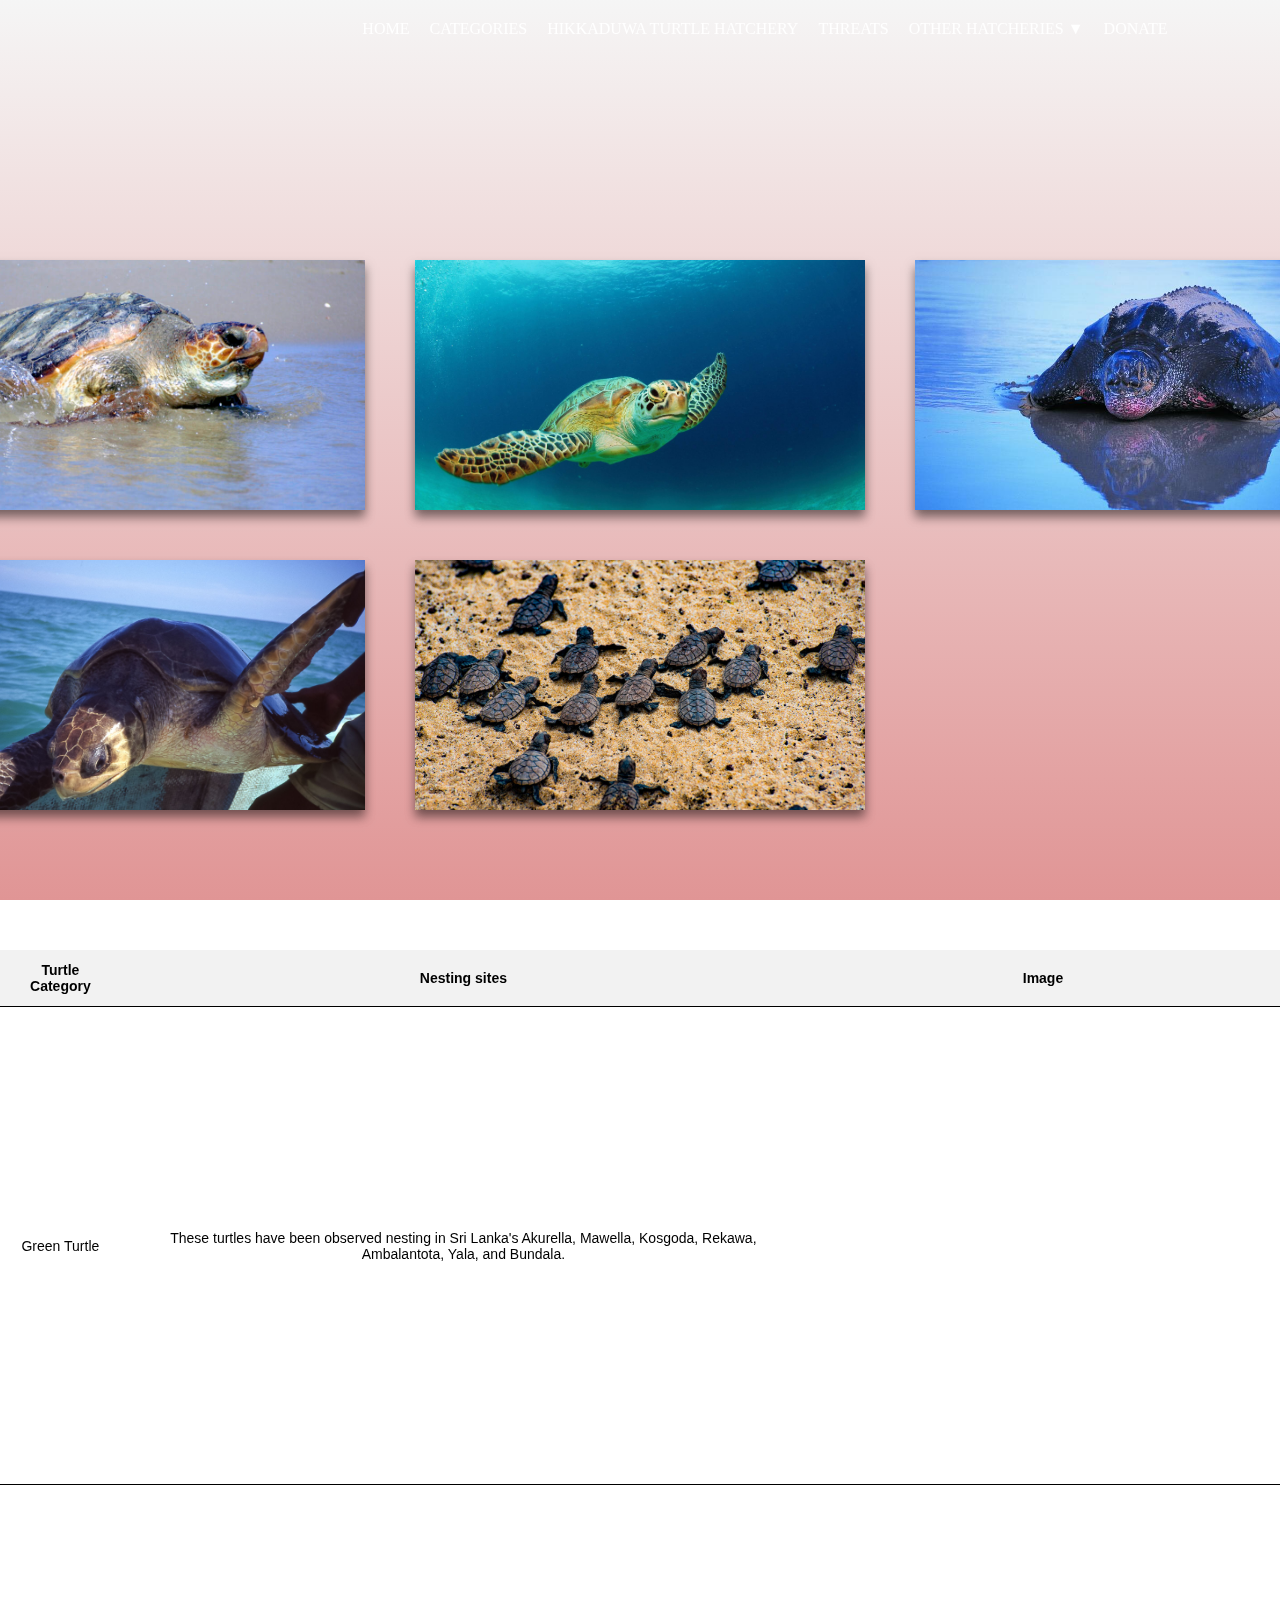
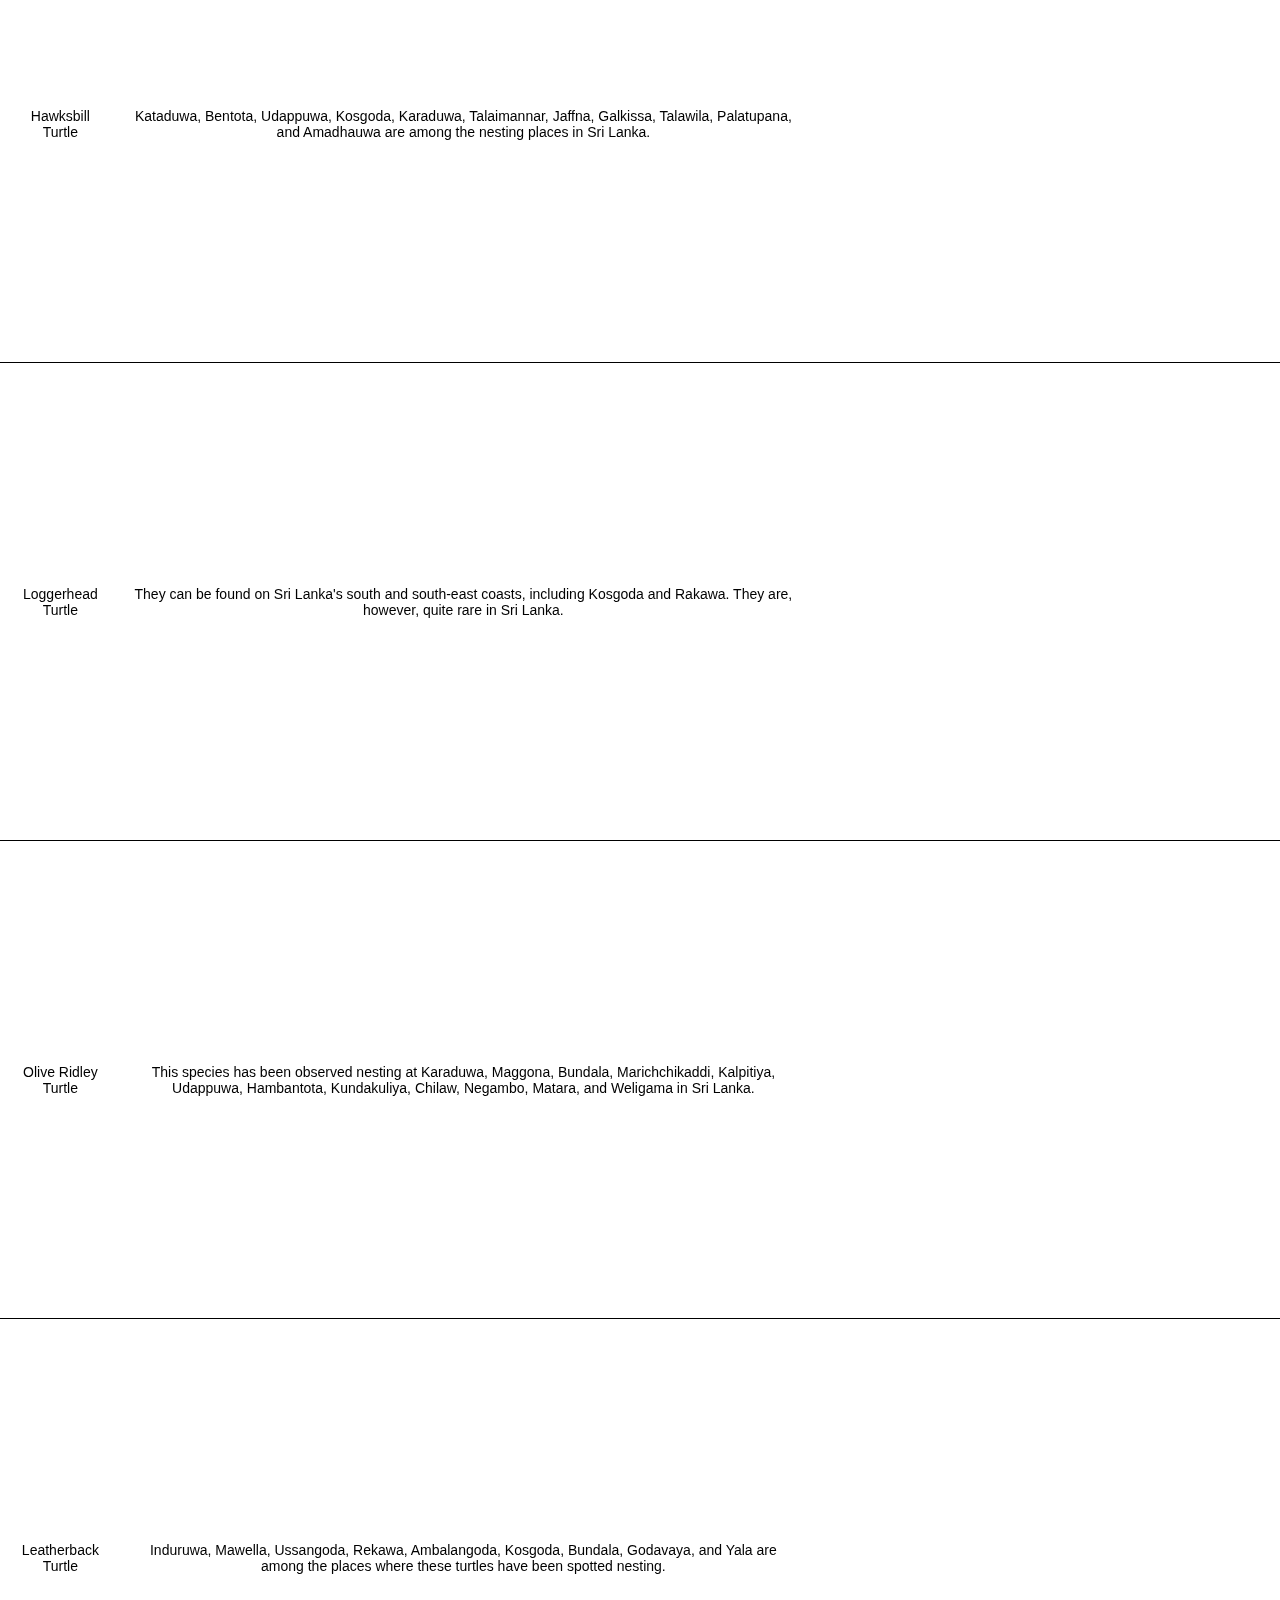
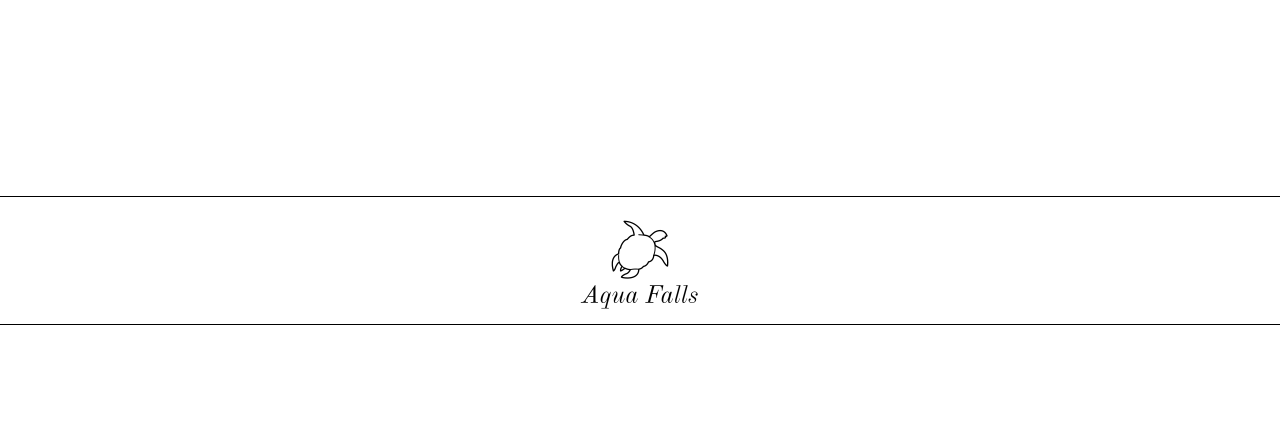
==== Turtle2.html @ e220e7ec "Add files via upload" ====
<!DOCTYPE html>
<html>
<head>
    <meta name="viewport" content="width=device-width, initial-scale=1.0">
    <title>Categories</title>
    <link rel="stylesheet" href="Turtle.css">
</head>
<body>
    <div class="heading">
        <video autoplay loop muted playsinline class="backgroundvid"> 
            <source src="Video/turtle15.mp4" type="video/mp4">
        </video>
        
        <nav>
            
            <div class="navlinks">
                <ul>
                    <li class="current-page"><a href="index.html">Home</a></li>
                    <li class="current-page"><a href="Turtle2.html">Categories</a></li>
                    <li class="current-page"><a href="Turtle3.html">Hikkaduwa Turtle Hatchery</a></li>
                    <li class="current-page"><a href="Turtle4.html">Threats</a></li>
                    <li class="current-page"><a > Other Hatcheries ▼</a>
                        <ul class="dropdown-list">
                          <li><a href="Turtle5.html">Kosgoda Hatchery</a></li>
                          <li><a href="Turtle6.html">Bentota Hatchery</a></li>
                        </ul>
                      </li>
                    <li class="current-page"><a href="Turtle7.html">Donate</a></li>
                </ul>
            </div>
        </nav>
      

        <div class="parent2">
            
        
            <div class="img2">
                <img src="images/turtle6.jpg">
                <div class="info1">
                    <h2>Loggerhead Turtles</h2>
                    <p>They are often red and brown in color, and as the name implies, are easily identified due to their enormous head! It can reach 1m in length and weighs 170-200kg. They are carnivores, and their big muscular jaws are suited for crushing mollusks and crustaceans.</p>
                </div>
            </div>
            <div class="img2">
                <img src="images/turtle7.jpg">
                <div class="info1">
                    <h2>Green Turtles</h2>
                    <p>Young Green Turtles are primarily carnivores. Adults, on the other hand, are herbivores that eat exclusively marine vegetation with their finely serrated jaws. They can reach a maximum length of 1m and weigh 250kg. Adult females lay between 120 and 140 eggs at a time.</p>
                </div>
            </div>
            <div class="img2">
                <img src="images/turtle10.jpg">
                <div class="info1">
                    <h2>Leatherback Turtles</h2>
                    <p>The leatherback sea turtle is the largest living turtle. Their body is sleek, with broad muscular shoulders. They have a secondary palate made up of vomer and palatine bones. As a result, the shell isn't extremely distinct. They have a 30 year average lifespan in captivity. Leatherback turtles are generally solitary.</p>
                </div>
            </div>
            <div class="img2">
                <img src="images/turtle14.png">
                <div class="info1">
                    <h2>Olive Ridley</h2>
                    <p>The Olive Ridley is the smallest of the sea turtles and one of two kinds of ridley turtles, reaching a maximum size of 65cm and weighing 35-45kg. Olive Ridley Turtles nest every year, and many of them lay their eggs on Kosgoda Beach, sometimes depositing more than 150 at once. They are omnivores, consuming crustaceans, fish, and some seaweed.</p>
                </div>
            </div>
            <div class="img2">
                <img src="images/turtles16.jpg">
                <div class="info1">
                    <h2>Hawksbills</h2>
                    <p>These are small sea turtles. Young hawksbill turtles have a heart-shaped carapace. As these turtles mature, their bodies flatten and their carapaces lengthen. Except for very old individuals, the lateral and posterior areas of the carapace are serrated in all of these turtles. Hawksbill turtle heads taper into a V shape, giving them the appearance of bird beaks.</p>
                </div>
           


           
        </div>
    </div>
    </div>



    <table class="turtle-table">
      <thead>
        <tr>
          <th>Turtle Category</th>
          <th>Nesting sites</th>
          <th>Image</th>
        </tr>
      </thead>
      <tbody>
        <tr>
          <td>Green Turtle</td>
          <td>These turtles have been observed nesting in Sri Lanka's Akurella, Mawella, Kosgoda, Rekawa, Ambalantota, Yala, and Bundala. </td>
          <td><iframe src="https://www.google.com/maps/embed?pb=!1m18!1m12!1m3!1d3965.463091692115!2d80.02243789678955!3d6.334004200000014!2m3!1f0!2f0!3f0!3m2!1i1024!2i768!4f13.1!3m3!1m2!1s0x3ae22bf93dc4ccc3%3A0xc83b2e78c04733d1!2sKosgoda%20Beach!5e0!3m2!1sen!2slk!4v1685178714309!5m2!1sen!2slk" width="450" height="450" style="border:0;" allowfullscreen="" loading="lazy" referrerpolicy="no-referrer-when-downgrade"></iframe></td>
        </tr>
        <tr>
          <td>Hawksbill Turtle</td>
          <td>Kataduwa, Bentota, Udappuwa, Kosgoda, Karaduwa, Talaimannar, Jaffna, Galkissa, Talawila, Palatupana, and Amadhauwa are among the nesting places in Sri Lanka.</td>
          <td><iframe src="https://www.google.com/maps/embed?pb=!1m18!1m12!1m3!1d3964.758234089115!2d79.99030624322968!3d6.425100577026755!2m3!1f0!2f0!3f0!3m2!1i1024!2i768!4f13.1!3m3!1m2!1s0x3ae22f1db5d1616d%3A0x43cf5843f5392518!2sBentota%20Beach!5e0!3m2!1sen!2slk!4v1685179005679!5m2!1sen!2slk" width="450" height="450" style="border:0;" allowfullscreen="" loading="lazy" referrerpolicy="no-referrer-when-downgrade"></iframe></td>
        </tr>
        <tr>
          <td>Loggerhead Turtle</td>
          <td>They can be found on Sri Lanka's south and south-east coasts, including Kosgoda and Rakawa. They are, however, quite rare in Sri Lanka. </td>
          <td><iframe src="https://www.google.com/maps/embed?pb=!1m18!1m12!1m3!1d45639.93825723532!2d80.80826589632407!3d6.036316897267013!2m3!1f0!2f0!3f0!3m2!1i1024!2i768!4f13.1!3m3!1m2!1s0x3ae6b5f45ab3a78d%3A0x40cd389a8beb90d5!2sRekawa%20Beach!5e0!3m2!1sen!2slk!4v1685179146358!5m2!1sen!2slk" width="450" height="450" style="border:0;" allowfullscreen="" loading="lazy" referrerpolicy="no-referrer-when-downgrade"></iframe></td>
        </tr>
        <tr>
          <td>Olive Ridley Turtle</td>
          <td>This species has been observed nesting at Karaduwa, Maggona, Bundala, Marichchikaddi, Kalpitiya, Udappuwa, Hambantota, Kundakuliya, Chilaw, Negambo, Matara, and Weligama in Sri Lanka.</td>
          <td><iframe src="https://www.google.com/maps/embed?pb=!1m18!1m12!1m3!1d945395.2623703628!2d78.9620055355516!3d5.847273426193575!2m3!1f0!2f0!3f0!3m2!1i1024!2i768!4f13.1!3m3!1m2!1s0x3ae231b8f65222d9%3A0x3684f7c291faa8e1!2sMaggona%20Beach!5e0!3m2!1sen!2slk!4v1685179270493!5m2!1sen!2slk" width="450" height="450" style="border:0;" allowfullscreen="" loading="lazy" referrerpolicy="no-referrer-when-downgrade"></iframe></td>
        </tr>
        <tr>
          <td>Leatherback Turtle</td>
          <td>Induruwa, Mawella, Ussangoda, Rekawa, Ambalangoda, Kosgoda, Bundala, Godavaya, and Yala are among the places where these turtles have been spotted nesting.</td>
          <td><iframe src="https://www.google.com/maps/embed?pb=!1m18!1m12!1m3!1d126902.45716595752!2d81.36208702614402!3d6.302857907133051!2m3!1f0!2f0!3f0!3m2!1i1024!2i768!4f13.1!3m3!1m2!1s0x3ae68368f8afa8bf%3A0x867a8f9ba29461a3!2sYala%20Beach!5e0!3m2!1sen!2slk!4v1685179362017!5m2!1sen!2slk" width="450" height="450" style="border:0;" allowfullscreen="" loading="lazy" referrerpolicy="no-referrer-when-downgrade"></iframe></td>
        </tr>
    
      </tbody>
      <tfoot>
        <tr>
            <td colspan="3" class="table-footer"><img src="images/Aqua Falls-logos_black.png" alt="Footer Image"></td>
        </tr>
      </tfoot>
    </table>
  
</html>
---- Turtle.css ----
* {
    margin: 0;
    padding: 0;
    box-sizing: border-box;
    font-family: 'Poppins', sans-serif;
    filter: brightness(100%);
}

.heading {
    width: 100%;
    height: 100vh;
    background-image: linear-gradient(rgba(241, 241, 241, 0.7), rgba(211, 104, 104, 0.7));
    position: relative;
    padding: 0 5%;
    display: flex;
    align-items: center;
    justify-content: center;
}

nav {
    width: 100%;
    position: absolute;
    top: 0;
    left: 0;
    padding: 20px 8%;
    display:grid;
    justify-content: end;
    
   
}

nav .fa {
  display: none;
}

.logo {
    width: 600px;
    position: relative;
    top: 0;
    left: 0;
    
}
.dropdown-list {
    display: none;
    position: absolute;
    background-color: transparent;
    padding: 0;
    margin: 0;
   
    z-index: 1;
    opacity: 0;
    transition: opacity 0.3s ease;
  }
  
  li.current-page:hover .dropdown-list {
    display: block;
    opacity: 1;
  }
  
  .dropdown-list li {
    list-style: none;
    padding: 8px 16px;
  }
  
  .dropdown-list li a {
    display: block;
    color: #fffafa;
    text-decoration: none;
  }
  
  .dropdown-list li a:hover {
    background-color: #f24141;
  }
  

.navlinks ul li a{
    text-decoration: none;
    color: #fff;
    text-transform: uppercase;
    font-family: cursive;

}
.navlinks ul li{
    list-style: none;
    display: inline-block;
    margin:0 10px;
    position: relative;
    

}
.navlinks ul li::after{
    content:'';
    height:3px;
    width:0;
    background: #009688;;
    position: absolute;
    left:0;
    bottom:-10px;
    transition:0.5s;
}

.navlinks ul li:hover::after{
    width:100%;
}



.content {
    text-align: center;
}

.content h1 {
    font-style: italic;
    font-family: cursive;
    font-size: 50px;
    color: #fff;
    font-weight: 500;
   

   
}



.content a {
    font-family: cursive;
    font-style: unset;
    text-decoration: none;
    display: inline-block;
    color: black;
    font-size: 24px;
    border: 1px solid #fff;
    padding: 11px 60px;
    border-radius: 50px;
    margin-top: 80px;
}

.backgroundvid {
    position: absolute;
    right: 0;
    bottom: 0;
    z-index: -1;
    background-size: cover;
}




.text {
    width: 70%;
    margin: auto;
    text-align: center;
    padding-top: 50px;
    background-color: white;
    margin-top: 40px;
    
}



h1 {
    font-size: 34px;
    font-weight: 600;
    font-style: italic;
    font-family: cursive;
}

p {
    color: #000000;
    font-size: 19px;
    font-weight: 300;
    line-height: 22px;
    padding: 10px;
    font-style: italic;
    font-family: cursive;
}

.textmain {
    margin-top: 5%;
    display: flex;
    justify-content: left;
    font-style: italic;
    font-family: cursive;
}

h2 {
    font-family: cursive;
    text-align: center;
    font-weight: 600;
    margin: 10px 0;
}

.parent {
    display: flex;
    width: 100%;
    justify-content: space-around;
    margin-top: 50px;
    margin-bottom: 50px;
    
    
}

.img1{
    width: 450px;
    height: 250px;
    padding: 2rem 1rem;
    background: #fff;
    position: relative;
    display: flex;
    align-items: flex-end;
    box-shadow: 0px 7px 10px rgba(0,0,0,0.5);
    transition: 0.5s ease-in-out;
   
}


.img1:hover {
    transform: translateY(20px);
}

.img1:before {
    content: "";
    position: absolute;
    top: 0;
    left: 0;
    display: block;
    width: 450px;
    height: 250px;
    background: linear-gradient(to bottom,rgba(6, 208, 253, 0.5), rgb(51, 58, 255));
    z-index: 2;
    transition: 0.5s all;
    opacity: 0;
    
}

.img1:hover:before {
    opacity: 1;
}
.img1 img{
    width: 450px;
    height: 250px;
    object-fit: cover;
    position: absolute;
    top: 0;
    left: 0;
    

}


.img1 .info{
    position: relative;
    z-index: 3;
    color: #fff;
    opacity: 0;
    transform: translateY(30px);
    transition: 0.5s all;
    
    
}

.info p{
    align-items: center;
    justify-content: center;
    color: black;
    font-weight: 600;
    font-family:'Lucida Sans', 'Lucida Sans Regular', 'Lucida Grande', 'Lucida Sans Unicode', Geneva, Verdana, sans-serif;
    font-size: larger;

}
.img1:hover .info{
    opacity: 1;
    transform: translateY(0px);

}

.img1 .info h2{
       margin-top: -20px;
       font-family: cursive;
       font-weight: 400;


}
.img1 .info p{
  
    font-size: 15px;
    margin-top: 8px;
    margin-bottom: 20px;
}

/* End of first page */

/* Footer styles */

.Footer {
    background-color: #000000;
    padding: 20px;
    text-align: center;
    border: 0px solid #000000;  
    margin-top: 150px;
    width: 100%;
    height: 100%;
  }
  
  .Footer h3 {
    font-size: 18px;
    margin-bottom: 10px;
    color: #fff;
  }
  
  .Footer p {
    margin-bottom: 5px;
    color: #fff;
  }
  
  .Footer ul {
    list-style-type: none;
    padding: 0;
    margin-top: 10px;
  }
  
  .Footer ul li {
    display: inline-block;
    margin-right: 10px;
  }
  
  .Footer ul li a {
    color: #333;
    text-decoration: none;
  }
  
  .Footer ul li a:hover {
    color: #666;
  }
  
  
/* second-page */

.parent2 {
    display: grid;
    grid-template-columns: repeat(3, 2fr);
    grid-template-rows: repeat(2, auto);
    gap: 50px;
    justify-content: center;
    margin-top: 170px;
}

.img2{
  width: 450px;
  height: 250px;
  padding: 2rem 1rem;
  background: #fff;
  position: relative;
  display: flex;
  align-items: flex-end;
  box-shadow: 0px 7px 10px rgba(0,0,0,0.5);
  transition: 0.5s ease-in-out;
 
}


.img2:hover {
  transform: translateY(20px);
}

.img2:before {
  content: "";
  position: absolute;
  top: 0;
  left: 0;
  display: block;
  width: 450px;
  height: 250px;
  background: linear-gradient(to bottom,rgba(6, 208, 253, 0.5), rgb(51, 58, 255));
  z-index: 2;
  transition: 0.5s all;
  opacity: 0;
  
}

.img2:hover:before {
  opacity: 1;
}
.img2 img{
  width: 450px;
  height: 250px;
  object-fit: cover;
  position: absolute;
  top: 0;
  left: 0;
  

}


.img2 .info1{
  position: relative;
  z-index: 3;
  color: #fff;
  opacity: 0;
  transform: translateY(30px);
  transition: 0.5s all;
  
  
}

.info1 p{
  align-items: center;
  justify-content: center;
  color: black;
  font-weight: 600;
  font-family:'Lucida Sans', 'Lucida Sans Regular', 'Lucida Grande', 'Lucida Sans Unicode', Geneva, Verdana, sans-serif;
  font-size: larger;

}
.img2:hover .info1{
  opacity: 1;
  transform: translateY(0px);

}

.img2 .info1 h2{
     margin-top: -20px;
     font-family: cursive;
     font-weight: 400;


}
.img2 .info1 p{

  font-size: 15px;
  margin-top: 8px;
  margin-bottom: 20px;
}
.parent2 h2{
    font-family: cursive;
    font-weight: 600;
    color: rgb(6, 0, 47);


    
}
.image-button {
    display: inline-block;
    width: 400px; 
    height: 300px; 
    border: none;
    transition: opacity 0.3s ease;
    align-items: center;
    justify-content: center;
  }
  
  .image-button:hover {
    opacity: 0.8;
    
  }
  

  /* table */
  .turtle-table {
    width: 100%;
    border-collapse: collapse;
    margin-top: 50px;
    margin-left: auto;
    margin-right: auto;
  }
  
  .turtle-table th,
  .turtle-table td {
    padding: 12px;
    text-align: center;
    border-bottom: 1px solid #000000;
    font-family: "Arial", sans-serif;
    font-size: 14px;
  }
  
  .turtle-table th {
    background-color: #f2f2f2;
    font-weight: bold;
  }
  
  .turtle-table td {
    background-color: #ffffff;
  }
  
  .turtle-table img {
    max-width: 100%;
    height: auto;
    box-shadow: 0px 2px 4px rgba(0, 0, 0, 0.1);
  }
  
  .turtle-table a {
    text-decoration: none;
  }
  
  .turtle-table a:hover {
    opacity: 0.8;
  }
  
  .table-footer img {
    max-width: 300px;
    margin-top: -80px;
    margin-bottom: -120px;
    box-shadow: 0px 0px 0px rgba(0, 0, 0, 0.5);
  }
  
  

  /* third-page */


  .fourth-header {
    width: 100%;
    height: 100vh;
    position: relative;
    padding: 0 5%;
    display: flex;
    align-items: center;
    justify-content: center;
    background-color: #f7f7f7;
  }
  
  .fourth-header2 {
    position: absolute;
    top: 50%;
    left: 50%;
    transform: translate(-50%, -50%);
    color: #333333;
    text-align: center;
    font-family: 'Segoe UI', Tahoma, Geneva, Verdana, sans-serif;
  }
  
  .fourth-header2 h1 {
    font-size: 45px;
    font-weight: 500;
    color: #000000;
    margin-top: 50px;
  }
  
  .fourth-header2 p {
    font-size: 22px;
    font-weight: 400;
    line-height: 1.5;
    color: #f5f5f5;
    margin-top: 30px;
    font-family:Georgia, 'Times New Roman', Times, serif;
  }
  

 

  
 

  /* links for 2nd page */
  .navlinks2 ul li a{
    text-decoration: none;
    color: #000000;
    text-transform: uppercase;
    font-family: cursive;

}
.navlinks2 ul li{
    list-style: none;
    display: inline-block;
    margin:0 20px;
    position: relative;
    

}
.navlinks2 ul li::after{
    content:'';
    height:3px;
    width:0;
    background: #000000;;
    position: absolute;
    left:0;
    bottom:-10px;
    transition:0.5s;
}

.navlinks2 ul li:hover::after{
    width:100%;
}

.backgroundvid2 {
  position: absolute;
  right: 0;
  bottom: 0;
  z-index: -1;
  background-size: cover;
}
/* 3rd page images */

.container .card .image {
    position: relative;
    width: 450px;
    height: 250px;
    background-size: cover;
    background-position: center;
  }
  
  .container .card .image img {
    width: 470px;
    height: 270px;
    object-fit: cover;
  }
  
  
  
  .container {
    display: flex;
    justify-content: center;
    align-items: center;
    flex-wrap: wrap;
    margin-top: 50px;
  }
  
  .container .card {
    position: relative;
    width: 450px;
    height: 250px;
    margin: 50px;
  }
  
  .container .card:nth-of-type(2) {
    transform: rotate(5deg);
  }
  
  .container .card .image {
    position: relative;
    width: 450px;
    height: 250px;
    background-size: cover;
   
  }
  
  .container .card:before {
    content: "";
    position: absolute;
    top: 0;
    left: 0;
    width: 450px;
    height: 250px;
    border: 10px solid #fb4545;
    z-index: 1;
    background: linear-gradient(145deg, #ffffff, #e6e6e6);
    box-shadow: 7px 7px 21px #ffffff, -7px -7px 21px #db7878;
    background: transparent;
   
  }
  

  
  
  
  .container .card .info {
    position: absolute;
    top: 0;
    left: 0;
    width: 450px;
    height: 250px;
    padding: 50px 30px 30px 30px;
    transform: translate(10px, 10px);
    text-align: center;
    background-color: rgba(254, 82, 82, 0.5);
    color: #fff;
    line-height: 1.4;
    font-size: 20px;
    opacity: 0;
    transition-duration: 1s;
  }
  
  .container .card:hover .info {
    opacity: 1;
  }
  
  
  .fourth-section {
    position: relative;
    color: #333333;
    text-align: center;
    font-family:Cambria, Cochin, Georgia, Times, 'Times New Roman', serif;
    margin-top: 40px;
  }
  
  .fourth-header3 h2 {
    font-size: 28px;
    font-weight: 200;
    color: #000000;
    margin-bottom: 20px;
    font-family:'Lucida Sans', 'Lucida Sans Regular', 'Lucida Grande', 'Lucida Sans Unicode', Geneva, Verdana, sans-serif;
  }
  
  .map-container {
    width: 100%;
    height: 450px;
    margin-top: 20px;
    border-top: 5px solid black;
  }
  
  .map-container iframe {
    width: 100%;
    height: 600px;
  
  }

  * {
    margin: 0;
    padding: 0;
    box-sizing: border-box;
    font-family: 'Poppins', sans-serif;
    filter: brightness(100%);
}

/* Heading */
.heading {
    width: 100%;
    height: 100vh;
    background-image: linear-gradient(rgba(241, 241, 241, 0.7), rgba(211, 104, 104, 0.7));
    position: relative;
    padding: 0 5%;
    display: flex;
    align-items: center;
    justify-content: center;
}

.logo {
    width: 100%;
    max-width: 600px;
    height: auto;
}

.navlinks ul {
    list-style: none;
    display: flex;
    justify-content: flex-end;
}

.navlinks ul li {
    margin: 0 10px;
    position: relative;
}

.navlinks ul li::after {
    content: '';
    height: 3px;
    width: 0;
    background: #009688;
    position: absolute;
    left: 0;
    bottom: -10px;
    transition: 0.5s;
}

.navlinks ul li:hover::after {
    width: 100%;
}

.navlinks ul li a {
    text-decoration: none;
    color: #fff;
    text-transform: uppercase;
    font-family: cursive;
}

.dropdown-list {
    display: none;
    position: absolute;
    background-color: transparent;
    padding: 0;
    margin: 0;
    z-index: 1;
    opacity: 0;
    transition: opacity 0.3s ease;
}

li.current-page:hover .dropdown-list {
    display: block;
    opacity: 1;
}

.dropdown-list li {
    list-style: none;
    padding: 8px 16px;
}

.dropdown-list li a {
    display: block;
    color: #fffafa;
    text-decoration: none;
}

.dropdown-list li a:hover {
    background-color: #f24141;
}

.content {
    text-align: center;
}

.content h1 {
    font-style: italic;
    font-family: cursive;
    font-size: 4vw;
    color: #fff;
    font-weight: 500;
    margin-top: 2rem;
}

/* Text Section */
.text {
    width: 100%;
    max-width: 1200px;
    margin: 2rem auto;
    padding: 2rem;
    background-color: white;
}

.text h1 {
    font-size: 2.5rem;
    font-weight: 600;
    font-style: italic;
    font-family: cursive;
    margin-bottom: 1rem;
}

.text p {
    font-size: 1.2rem;
    font-weight: 300;
    line-height: 1.5;
    margin-bottom: 1rem;
    font-style: italic;
    font-family: cursive;
}

.textmain {
    margin-top: 5%;
    display: flex;
    flex-wrap: wrap;
    justify-content: space-between;
    font-style: italic;
    font-family: cursive;
}

.textmain .row {
    flex: 0 0 48%;
    margin-bottom: 2rem;
}

.textmain h2 {
    font-family: cursive;
    text-align: center;
    font-weight: 600;
    margin: 10px 0;
}

/* Image Section */
.parent {
    display: flex;
    justify-content: space-around;
    flex-wrap: wrap;
    width: 100%;
    margin-top: 5%;
    font-style: italic;
    font-family: cursive;
}

.image-container {
    flex: 0 0 31%;
    margin-bottom: 2rem;
}

.image-container img {
    width: 100%;
    height: auto;
}

.image-container p {
    font-size: 1.2rem;
    font-weight: 300;
    text-align: center;
    margin-top: 1rem;
}

/* Footer */
.footer {
    width: 100%;
    background-color: #333;
    color: #fff;
    padding: 1rem;
    text-align: center;
    font-size: 0.8rem;
    font-style: italic;
    font-family: cursive;
}

.footer a {
    color: #fff;
    text-decoration: none;
}

@media only screen and (max-width: 768px) {
    .navlinks ul li {
        margin: 0 5px;
    }

    .content h1 {
        font-size: 6vw;
    }

    .textmain .row {
        flex: 0 0 100%;
    }

    .image-container {
        flex: 0 0 100%;
    }
    .navlinks {
      flex-direction: column;
  }

  .navlinks ul li {
      margin: 10px 0;
  }

  .navlinks ul li::after {
      display: none;
  }

  .dropdown-list {
      position: static;
      opacity: 1;
      background-color: transparent;
      margin-top: 10px;
  }

  .dropdown-list li {
      padding: 8px 0;
  }

}
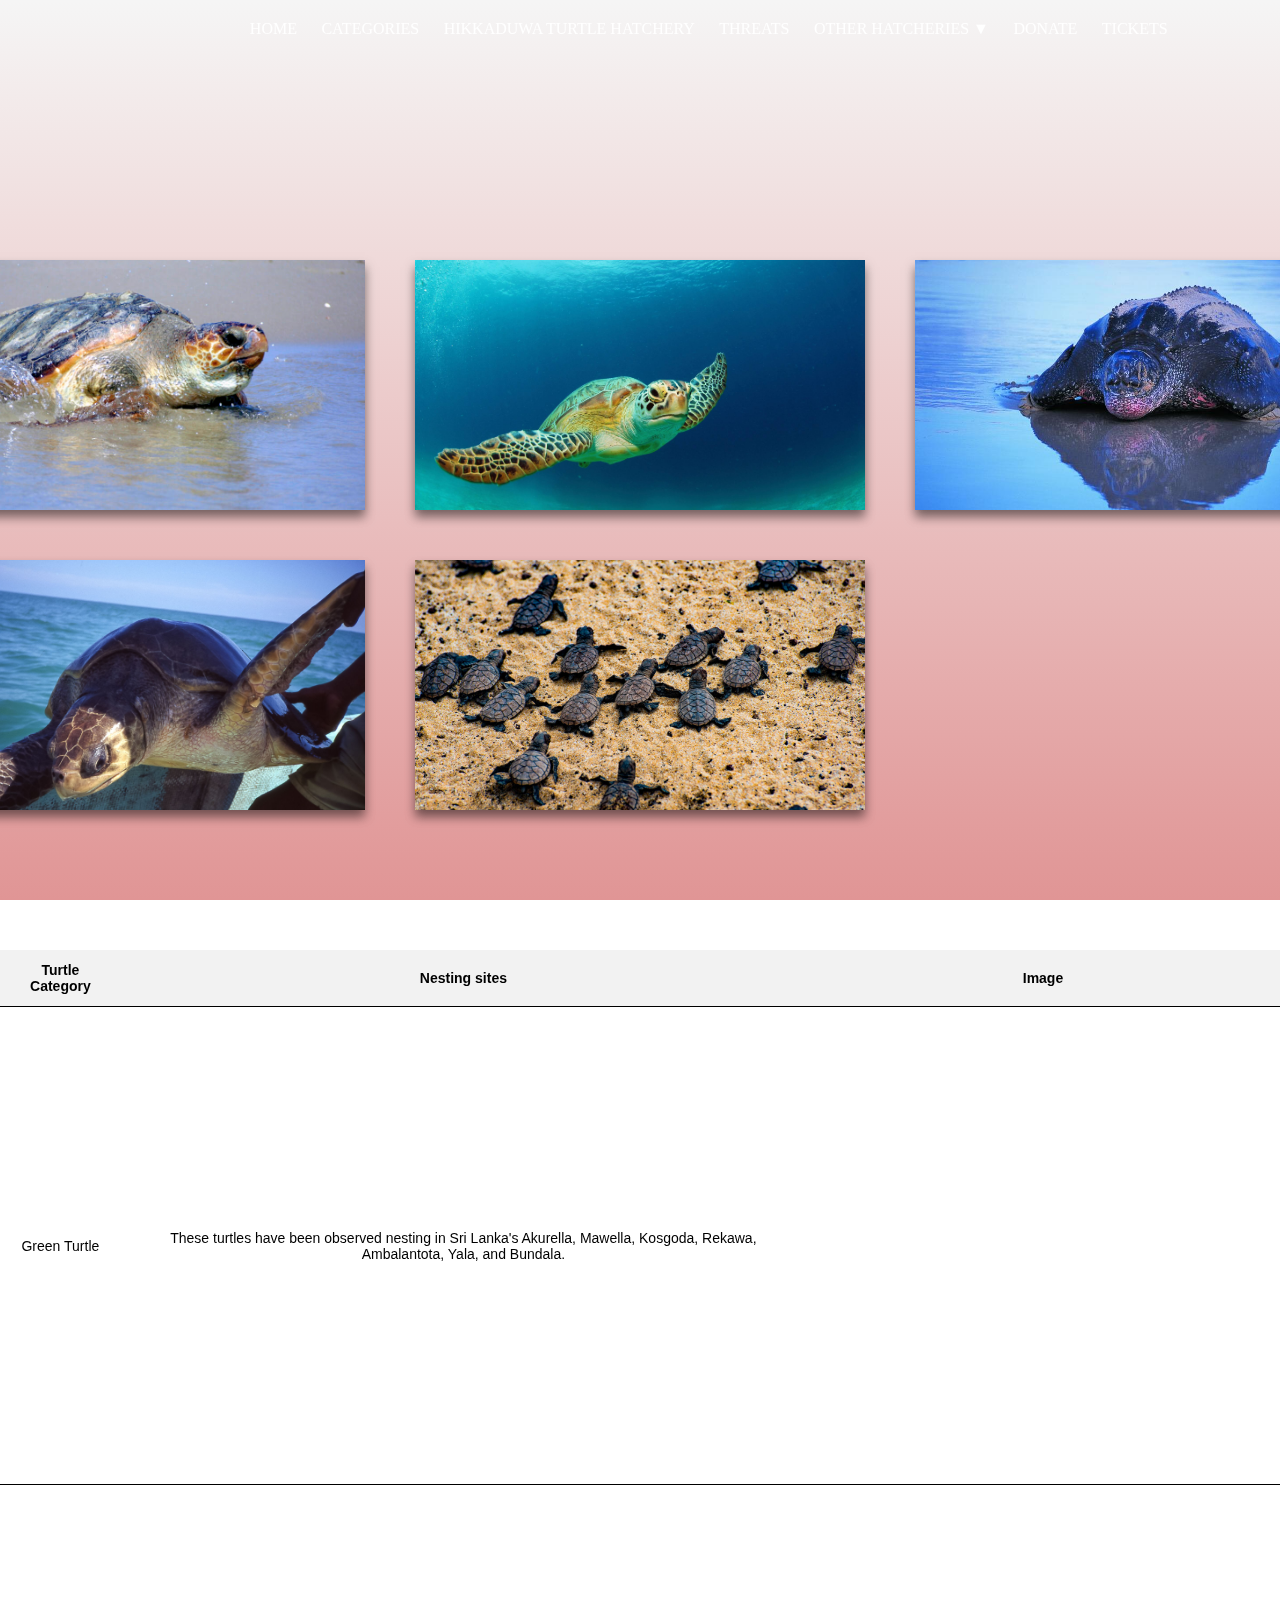
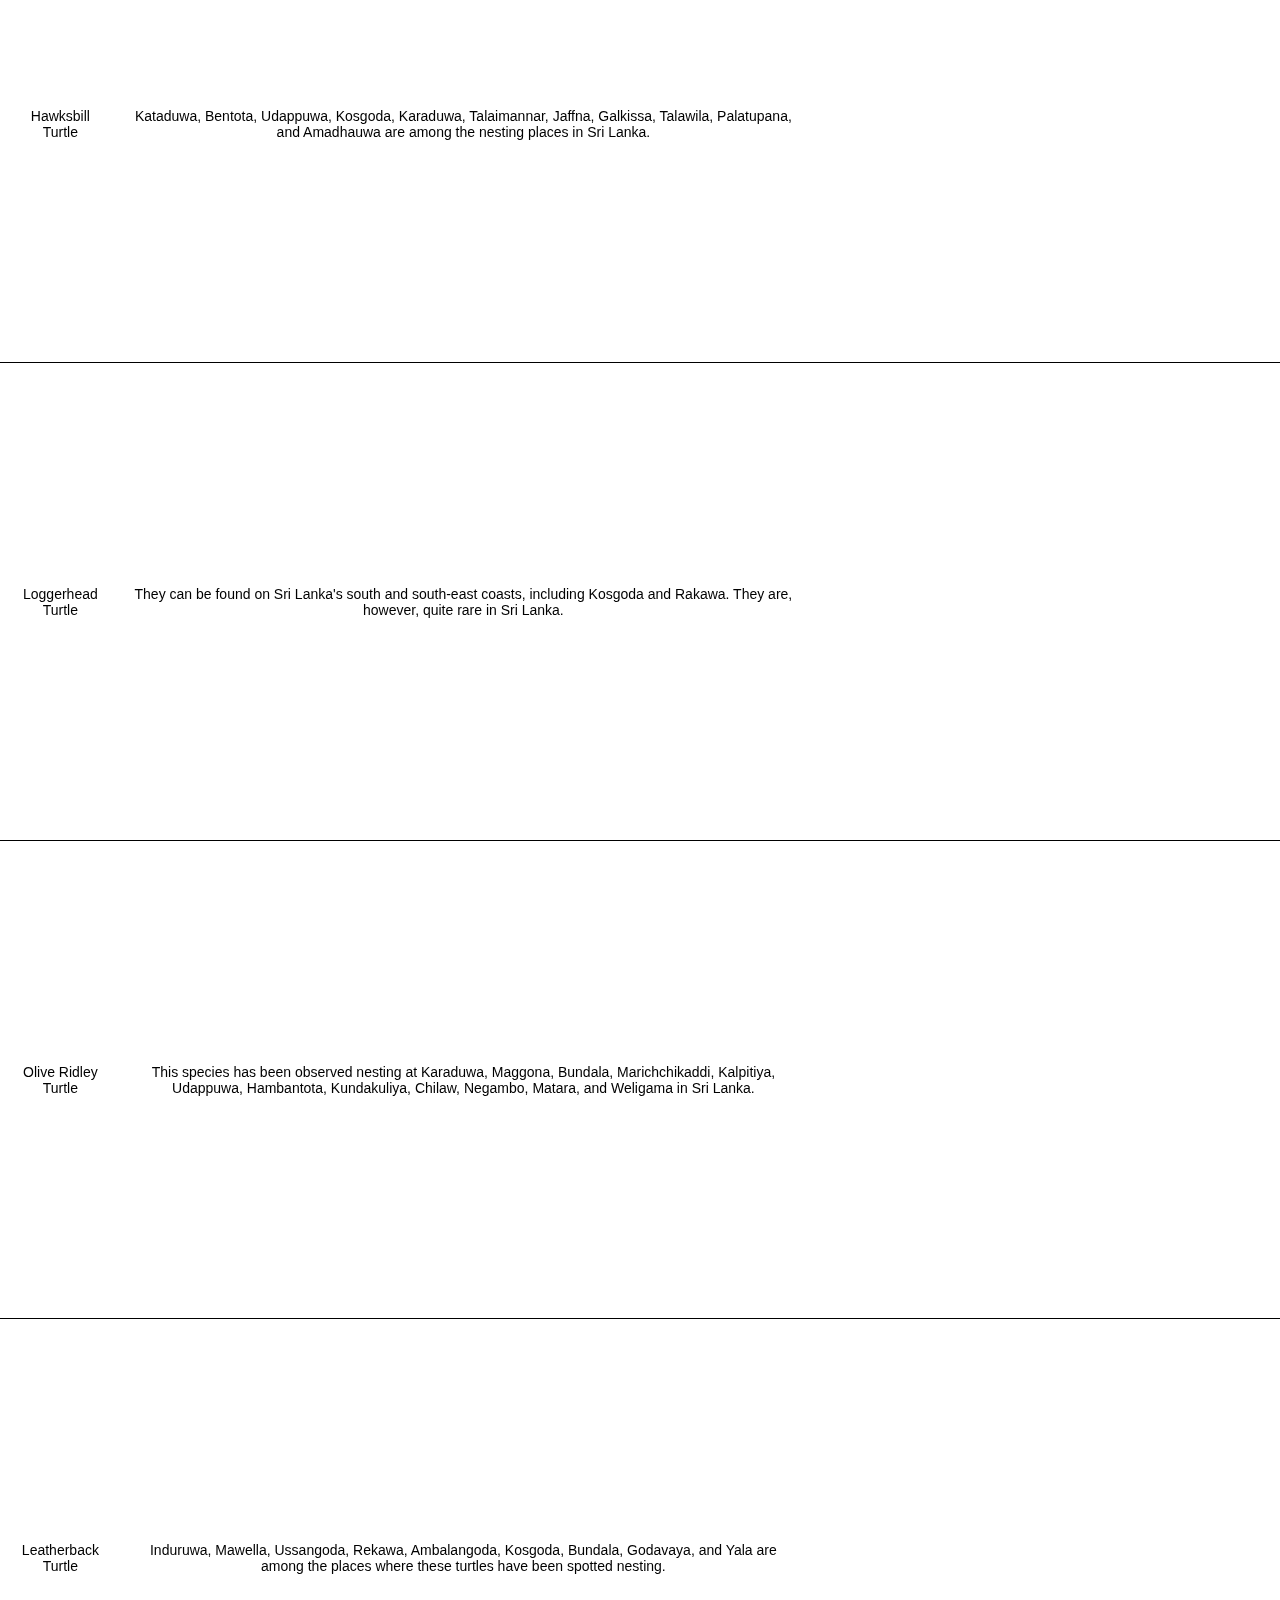
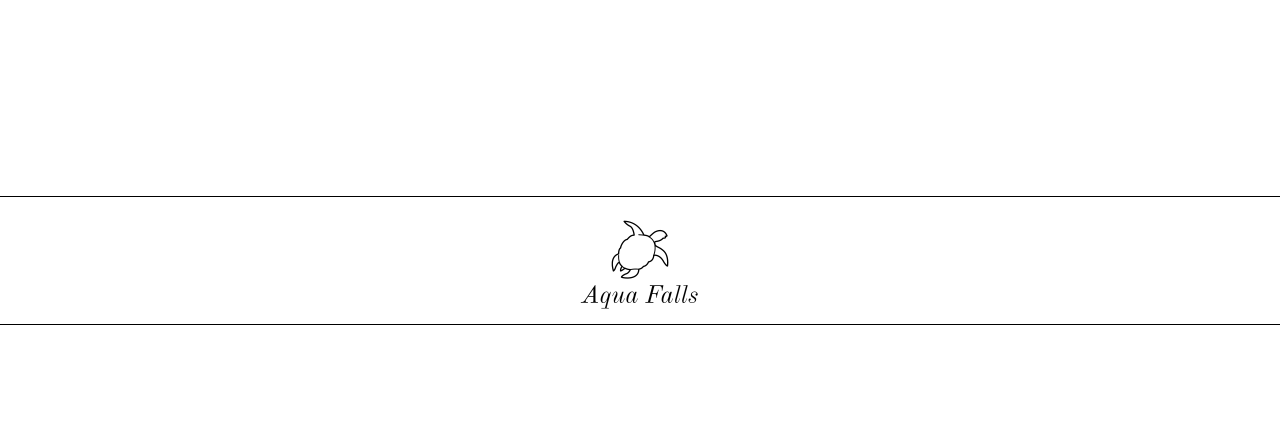
==== commit 3c08929d: "Add files via upload" ====
--- a/Turtle2.html
+++ b/Turtle2.html
@@ -26,6 +26,7 @@
                         </ul>
                       </li>
                     <li class="current-page"><a href="Turtle7.html">Donate</a></li>
+                    <li class="current-page"><a href="Tickets-pg.html">Tickets</a></li>
                 </ul>
             </div>
         </nav>
@@ -120,5 +121,8 @@
         </tr>
       </tfoot>
     </table>
+
+
+    <!-- “KSTCP :: Sea Turtles.” Www.kosgodaseaturtle.org, www.kosgodaseaturtle.org/index.php/sea-turtles/. Accessed 31 May 2023. -->
   
 </html>
--- a/Turtle.css
+++ b/Turtle.css
@@ -88,11 +88,11 @@
     
 
 }
-.navlinks ul li::after{
+.navlinks ul li:hover::after{
     content:'';
     height:3px;
     width:0;
-    background: #009688;;
+    background: #2007fd;;
     position: absolute;
     left:0;
     bottom:-10px;
@@ -129,7 +129,7 @@
     display: inline-block;
     color: black;
     font-size: 24px;
-    border: 1px solid #fff;
+    border: 1px solid #e70707;
     padding: 11px 60px;
     border-radius: 50px;
     margin-top: 80px;
@@ -151,7 +151,7 @@
     margin: auto;
     text-align: center;
     padding-top: 50px;
-    background-color: white;
+    background-color: rgb(255, 255, 255);
     margin-top: 40px;
     
 }
@@ -705,246 +705,4 @@
   
   }
 
-  * {
-    margin: 0;
-    padding: 0;
-    box-sizing: border-box;
-    font-family: 'Poppins', sans-serif;
-    filter: brightness(100%);
-}
-
-/* Heading */
-.heading {
-    width: 100%;
-    height: 100vh;
-    background-image: linear-gradient(rgba(241, 241, 241, 0.7), rgba(211, 104, 104, 0.7));
-    position: relative;
-    padding: 0 5%;
-    display: flex;
-    align-items: center;
-    justify-content: center;
-}
-
-.logo {
-    width: 100%;
-    max-width: 600px;
-    height: auto;
-}
-
-.navlinks ul {
-    list-style: none;
-    display: flex;
-    justify-content: flex-end;
-}
-
-.navlinks ul li {
-    margin: 0 10px;
-    position: relative;
-}
-
-.navlinks ul li::after {
-    content: '';
-    height: 3px;
-    width: 0;
-    background: #009688;
-    position: absolute;
-    left: 0;
-    bottom: -10px;
-    transition: 0.5s;
-}
-
-.navlinks ul li:hover::after {
-    width: 100%;
-}
-
-.navlinks ul li a {
-    text-decoration: none;
-    color: #fff;
-    text-transform: uppercase;
-    font-family: cursive;
-}
-
-.dropdown-list {
-    display: none;
-    position: absolute;
-    background-color: transparent;
-    padding: 0;
-    margin: 0;
-    z-index: 1;
-    opacity: 0;
-    transition: opacity 0.3s ease;
-}
-
-li.current-page:hover .dropdown-list {
-    display: block;
-    opacity: 1;
-}
-
-.dropdown-list li {
-    list-style: none;
-    padding: 8px 16px;
-}
-
-.dropdown-list li a {
-    display: block;
-    color: #fffafa;
-    text-decoration: none;
-}
-
-.dropdown-list li a:hover {
-    background-color: #f24141;
-}
-
-.content {
-    text-align: center;
-}
-
-.content h1 {
-    font-style: italic;
-    font-family: cursive;
-    font-size: 4vw;
-    color: #fff;
-    font-weight: 500;
-    margin-top: 2rem;
-}
-
-/* Text Section */
-.text {
-    width: 100%;
-    max-width: 1200px;
-    margin: 2rem auto;
-    padding: 2rem;
-    background-color: white;
-}
-
-.text h1 {
-    font-size: 2.5rem;
-    font-weight: 600;
-    font-style: italic;
-    font-family: cursive;
-    margin-bottom: 1rem;
-}
-
-.text p {
-    font-size: 1.2rem;
-    font-weight: 300;
-    line-height: 1.5;
-    margin-bottom: 1rem;
-    font-style: italic;
-    font-family: cursive;
-}
-
-.textmain {
-    margin-top: 5%;
-    display: flex;
-    flex-wrap: wrap;
-    justify-content: space-between;
-    font-style: italic;
-    font-family: cursive;
-}
-
-.textmain .row {
-    flex: 0 0 48%;
-    margin-bottom: 2rem;
-}
-
-.textmain h2 {
-    font-family: cursive;
-    text-align: center;
-    font-weight: 600;
-    margin: 10px 0;
-}
-
-/* Image Section */
-.parent {
-    display: flex;
-    justify-content: space-around;
-    flex-wrap: wrap;
-    width: 100%;
-    margin-top: 5%;
-    font-style: italic;
-    font-family: cursive;
-}
-
-.image-container {
-    flex: 0 0 31%;
-    margin-bottom: 2rem;
-}
-
-.image-container img {
-    width: 100%;
-    height: auto;
-}
-
-.image-container p {
-    font-size: 1.2rem;
-    font-weight: 300;
-    text-align: center;
-    margin-top: 1rem;
-}
-
-/* Footer */
-.footer {
-    width: 100%;
-    background-color: #333;
-    color: #fff;
-    padding: 1rem;
-    text-align: center;
-    font-size: 0.8rem;
-    font-style: italic;
-    font-family: cursive;
-}
-
-.footer a {
-    color: #fff;
-    text-decoration: none;
-}
-
-@media only screen and (max-width: 768px) {
-    .navlinks ul li {
-        margin: 0 5px;
-    }
-
-    .content h1 {
-        font-size: 6vw;
-    }
-
-    .textmain .row {
-        flex: 0 0 100%;
-    }
-
-    .image-container {
-        flex: 0 0 100%;
-    }
-    .navlinks {
-      flex-direction: column;
-  }
-
-  .navlinks ul li {
-      margin: 10px 0;
-  }
-
-  .navlinks ul li::after {
-      display: none;
-  }
-
-  .dropdown-list {
-      position: static;
-      opacity: 1;
-      background-color: transparent;
-      margin-top: 10px;
-  }
-
-  .dropdown-list li {
-      padding: 8px 0;
-  }
-
-}
-
-
-
-
-  
-
-
-   + 